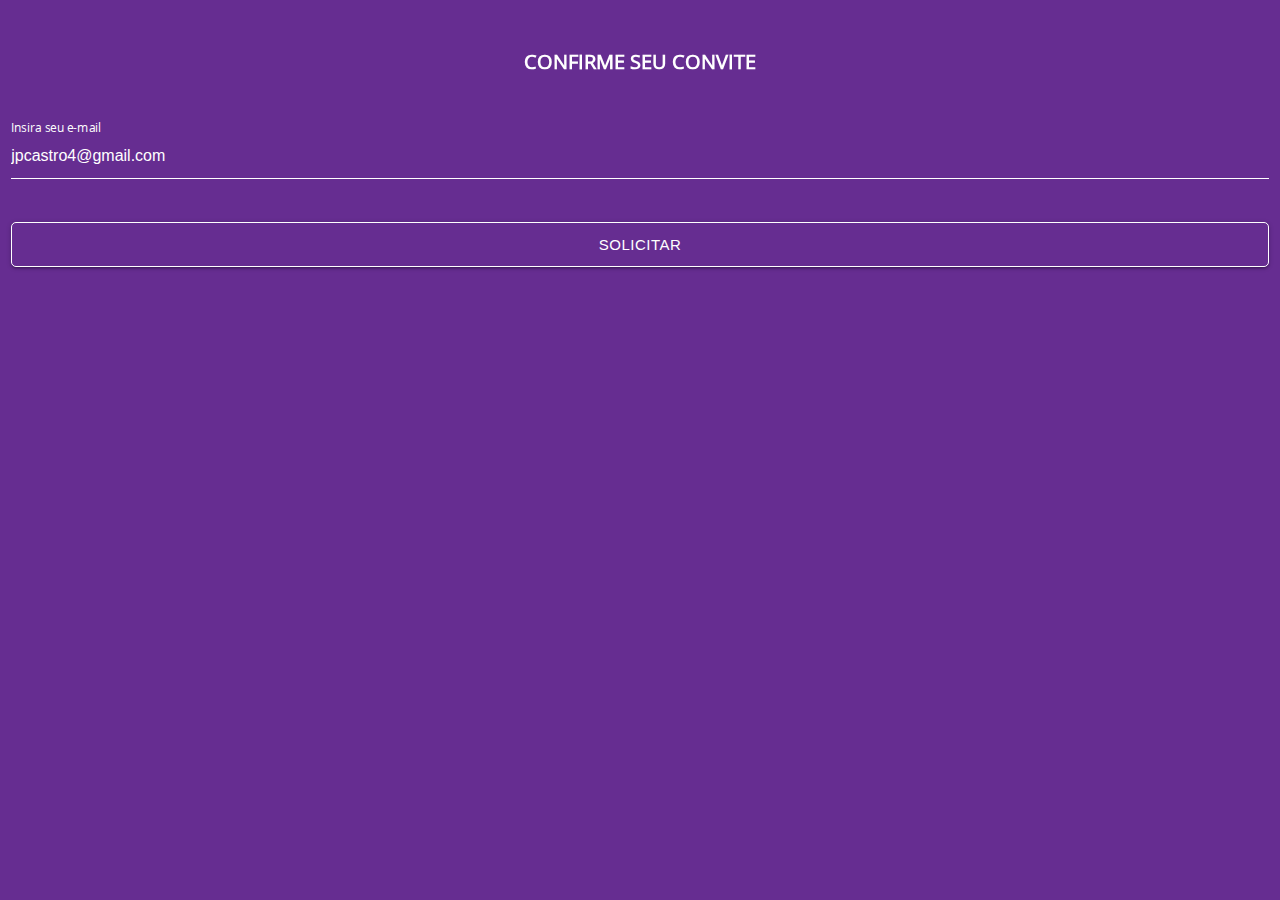
==== index.html @ 72ef2eba "Initial commit" ====
<!DOCTYPE html>
<html>

<head>
    <meta charset="utf-8" />
    <meta name="format-detection" content="telephone=no" />
    <meta name="msapplication-tap-highlight" content="no" />
    <meta name="viewport" content="user-scalable=no, initial-scale=1, maximum-scale=1, minimum-scale=1, width=device-width" />
    
    <!-- This is a wide open CSP declaration. To lock this down for production, see below. -->
    <!-- <meta http-equiv="Content-Security-Policy" content="default-src * "unsafe-inline" gap: ws: https://ssl.gstatic.com; style-src 'self' http://* 'unsafe-inline';media-src *;img-src * 'self' data: content:;script-src * 'unsafe-inline' 'unsafe-eval' data: blob:;"> -->
   
    <!-- Good default declaration:
    * gap: is required only on iOS (when using UIWebView) and is needed for JS->native communication
    * https://ssl.gstatic.com is required only on Android and is needed for TalkBack to function properly
    * Disables use of eval() and inline scripts in order to mitigate risk of XSS vulnerabilities. To change this:
        * Enable inline JS: add 'unsafe-inline' to default-src
        * Enable eval(): add 'unsafe-eval' to default-src
    * Create your own at http://cspisawesome.com
    -->
    
    <!-- Compiled and minified CSS -->
    <link rel="stylesheet" type="text/css" href="includes/bootstrap/css/bootstrap.min.css">
    <link rel="stylesheet" type="text/css" href="includes/materialize/css/fonts/material-icons.css">
    <link rel="stylesheet" type="text/css" href="includes/materialize/css/materialize.min.css">
    <link rel="stylesheet" type="text/css" href="includes/opensans/OpenSans.css">
    <link rel="stylesheet" type="text/css" href="css/index.css" />
    <link rel="stylesheet" type="text/css" href="css/theme.css" />
    <link rel="stylesheet" type="text/css" href="includes/animate.css" />
 
    <title> Atendimento Remoto </title>
</head>

<body>
    <div class="loading">
        <div class="preloader-wrapper active">
            <div class="spinner-layer spinner-red-only">
                <div class="circle-clipper left">
                    <div class="circle"></div>
                </div>
                <div class="gap-patch">
                    <div class="circle"></div>
                </div>
                <div class="circle-clipper right">
                    <div class="circle"></div>
                </div>
            </div>
        </div>
    </div>
    
    <div class="page animated bg-purple1" id="home">
         
        <header class="navbar-fixed center-align app-head"> 
            <nav class="">
                <!-- <i class="material-icons menu-icon left px-3">arrow_back</i> -->
                CONFIRME SEU CONVITE
                <!-- <i class="material-icons menu-icon right px-3" onclick="controller.openPage('index');">more_vert</i> -->
            </nav>
        </header>

        <div class="row ptop valign-wrapper">
            <form class="col s12" id="form-homologa">
            <div class="row">
                <div class="input-field input-white col s12">
                    <input placeholder="Seu e-mail" class="" id="cnpj" name="emailIndicado" required type="text" value="jpcastro4@gmail.com" >
                    <label for="cnpj">Insira seu e-mail</label>
                </div>
                
            </div>
            <div class="row ">
                <div class="col s12 right-align">
                    <button class="btn btn-white waves-effect waves-light " type="submit" name="action">Solicitar
                        
                    </button>
                </div>
                
            </div>
            </form>
        </div>
      
    </div>

    <div class="page animated hidden" id="login">
         
        <header class="navbar-fixed center-align app-head"> 
            <nav class="bg-verde">
                <!-- <i class="material-icons menu-icon left px-3">arrow_back</i> -->
                LOGIN
                <i class="material-icons menu-icon right px-3 dropdown-trigger" data-target="menu-login">more_vert</i>

                <ul id="menu-login" class="dropdown-content">
                    <li>
                        <a href="#" data-target="homologacao" class="openPage">Trocar empresa</a>
                    </li>
                </ul>

            </nav>
        </header>

        <div class="row ptop valign-wrapper">
            <form class="col s12" id="form-login">
            <div class="row">
                <div class="input-field col s12">
                    <input placeholder="Matricula/Cod Vendedor" id="codvendedor" class="validate" type="text" name="ID">
                    <label for="codvendedor">Matrícula/Cod Vendedor</label>
                </div>
            </div>
            <div class="row">
                <div class="input-field col s12">
                    <input placeholder="Senha" id="senhavendedor"  class="validate" type="password" name="SENHA">
                    <label for="senhavendedor">Senha</label>
                </div>
            </div>
            <div class="row ">
                <div class="col s12 right-align">
                    <button class="btn waves-effect waves-light " type="submit" name="action">Entrar
                        <i class="material-icons right">send</i>
                    </button>
                </div>
                
            </div>
            </form>
        </div>
      
    </div>
    
    <div class="page animated hidden" id="pedidos">
        
        <header class="navbar-fixed center-align app-head">
            <nav class="bg-verde">
                <!-- <i class="material-icons menu-icon left px-3">arrow_back</i> -->
                PEDIDOS
                <i class="material-icons menu-icon right px-3 dropdown-trigger" data-target="menu-pedidos">more_vert</i>
                    
                <ul id="menu-pedidos" class="dropdown-content">
                    <li>
                        <a href="#" id="sair">Sair</a>
                        <a href="#" id="sync">Sync</a>
                    </li>
                </ul>
    
            </nav>
        </header>
    
        <div class="row">
            <div class="row">
                <div class="row mb-0 bg-verde font-branco">
                    <ul class="tabs tab-pedidos bg-verde font-branco">
                        <li class="tab col s3">
                            <a class="active" href="#abertos">ABERTOS</a>
                        </li>                         
                        <!-- <li class="tab col s3">
                            <a href="#aguardando">AGUARDANDO</a>
                        </li> -->
                        <li class="tab col s3">
                            <a href="#fechados">FECHADOS</a>
                        </li>
                    </ul>
                </div>
                <div id="abertos" class="col s12 pt-2">
                    <div class="row" id="lista-pedidos-abertos">
                        
                    </div>

                </div>
                <!-- <div id="aguardando" class="col s12 pt-2">Test 3</div> -->
                <div id="fechados" class="col s12 pt-2">
                    <div class="row" id="lista-pedidos-fechados">
                    
                    </div>
                </div>
            </div>
        </div>

        <div class="fixed-action-btn">
            <a class="btn-floating btn-large red" id="novo-pedido">
                <i class="large material-icons">add</i>
            </a>
        </div>
    </div>

    <div class="page animated hidden" id="clientes">
    
        <header class="navbar-fixed center-align app-head">
            <nav class="bg-verde">
                <i class="material-icons menu-icon left px-3 openPage" data-target="pedidos">arrow_back</i>
                CLIENTES
                <!-- <a href="#" class="menu-icon right px-3 dropdown-trigger" data-target="menu-clientes">
                    <i class="material-icons">more_vert</i>
                </a> -->
    
                <!-- <ul id="menu-clientes" class="dropdown-content">
                    <li>
                        <a href="#" class="openPage">Homologar</a>
                    </li>
                </ul> -->
    
            </nav>
        </header>
    
        <div class="row">
            <div class="row mb-0 bg-verde font-branco">
                <form class="col p-2 s12" id="busca-cliente">
                    <div class="search-input col s12">
                        <div class="row mb-0 valign-wrapper">
                            <div class="col s2">
                                <i class="material-icons prefix left" id="abrir-filtros-clientes">filter_list</i>
                            </div>
                            <div class="col s8 px-0">
                                <input id="icon_prefix" placeholder="Busque o cliente" name="s" type="text" class="validate">
                            </div>
                            <div class="col s2">
                                <i class="material-icons prefix right">search</i>
                            </div>
                        </div>
                    </div>
                    <div class="col s12 hidden teal lighten-5" id="filtros-clientes">
                        <div class="col py-3">
                            <p class="py-3">
                                <label>
                                    <input name="filtro" type="radio" value="NOME" checked/>
                                    <span>Por nome</span>
                                </label>
                            </p>
                            <p class="py-3">
                                <label>
                                    <input name="filtro" type="radio" value="CODIGO" />
                                    <span>Por código</span>
                                </label>
                            </p>
                            <p class="py-3">
                                <label>
                                    <input name="filtro" type="radio" value="CNPJ_CPF" />
                                    <span>Por CPF ou CNPJ</span>
                                </label>
                            </p>
                        </div>
                    </div>
                </form>
            </div>
            <div class="col s12 pt-2 keyboard" id="lista-clientes">
                <div class="row">
                    <div class="col s12 py-5 center-align">
                        <img width="80" class="" src="img/user.png">
                    </div>
                </div>
                
            </div>
        </div>
    </div>
    
    <div class="page animated hidden" id="produtos">
    
        <header class="navbar-fixed center-align app-head">
            <nav class="bg-verde">
                <i class="material-icons menu-icon left px-3 openPage" data-target="pedido">arrow_back</i>
                PRODUTOS
                <!-- <i class="material-icons menu-icon right px-3 dropdown-trigger" data-target="menu-produtos">more_vert</i>
    
                <ul id="menu-produtos" class="dropdown-content">
                    <li>
                        <a href="#" class="openPage">Homologar</a>
                    </li>
                </ul> -->
    
            </nav>
        </header>
    
        <div class="row">
            <div class="row">
                <div class="row mb-0 bg-verde font-branco">
                    <form class="col p-2 s12" id="busca-produto">
                        <div class="search-input col s12">
                            <div class="row mb-0 valign-wrapper">
                                <div class="col s2">
                                    <i class="material-icons prefix left" id="abrir-fitros-produtos">filter_list</i>
                                </div>
                                <div class="col s8 px-0">
                                    <input id="inpt-busca-produto" placeholder="Busque um produto" name="s" type="text" class="validate">
                                </div>
                                <div class="col s2">
                                    <i class="material-icons prefix right" id="abrir-leitor">settings_remote</i>
                                </div>
                            </div>
    
                        </div>
                        <div class="col s12 hidden teal lighten-5" id="filtros-produtos">
                            <div class="col py-3">
                                <p class="py-3">
                                    <label>
                                        <input name="filtro" type="radio" value="DESCRICAO_PRODUTO" checked/>
                                        <span>Por descrição</span>
                                    </label>
                                </p>
                                <p class="py-3">
                                    <label>
                                        <input name="filtro" type="radio" value="CODIGO" />
                                        <span>Por código</span>
                                    </label>
                                </p>
                                <p class="py-3">
                                    <label>
                                        <input name="filtro" type="radio" value="CODIGO_BARRA_PRODUTO" />
                                        <span>Código de barras</span>
                                    </label>
                                </p>
                            </div>
                        </div>
                    </form>
                </div>
                <div class="col s12 pt-2" >
                    <div class="row mb-0 item" id="lista-produtos">
                             <!--    <div class="col s10">
                                    <div class="row mb-0 item-head">
                                        <div class="col s12">NOME DO CLIENTE</div>
                                    </div>
                                    <div class="row mb-0">
                                        <div class="col s3">
                                            <span>COD</span>
                                        </div>
                                        <div class="col s9">
                                            <span>CNPJ</span>
                                        </div>
                                        <div class="col s3">
                                            <span class="codCliente">123</span>
                                        </div>
                            
                                        <div class="col s9">
                                            <span class="cnpjCliente truncate">1492689752001</span>
                                        </div>
                                    </div>
                                </div>
                                <div class="col s2 valign-wrapper">
                                    <i class="material-icons teal darken-1 item-icon">chevron_right</i>
                                </div>
                            
                                <hr class="divisor col s12" tabindex="-1"> -->
                        <div class="col s12">
                            <div class="col s12 py-5 center-align">
                                <img width="80" src="img/product.png">
                            </div>
                        </div>
                    </div>
                    
                    
    
                </div>
    
            </div>
        </div>
    </div>

    <div class="page animated hidden" id="produto">
    
        <header class="navbar-fixed center-align app-head">
            <nav class="bg-verde">
                <i class="material-icons menu-icon left px-3 openPage" data-target="pedido">arrow_back</i>
                PRODUTO
                <!-- <i class="material-icons menu-icon right px-3 dropdown-trigger" data-target="menu-produtos">more_vert</i> -->
    
                <!-- <ul id="menu-produtos" class="dropdown-content">
                    <li>
                        <a href="#" class="openPage">Homologar</a>
                    </li>
                </ul> -->
    
            </nav>
        </header>
    
        <div class="row pt-2 keyboard">
            <div class="col s12 m7" id="view-produto">
            </div>
        </div>
    </div>

    <div class="page animated hidden" id="pedido">
    
        <header class="navbar-fixed center-align app-head">
            <nav class="bg-verde">
                <i class="material-icons menu-icon left px-3 openPage" data-target="pedidos">arrow_back</i>
                PEDIDO
                <i class="material-icons menu-icon right px-3 dropdown-trigger" data-target="menu-pedido">more_vert</i>
                     
                <ul id="menu-pedido" class="dropdown-content">
                    <li>
                        <a href="#" class="openPage" data-target="config-pedido">Fechar pedido</a>
                        <a href="#" id="excluir-pedido">Excluir pedido</a>
                        <!-- <a href="#" class="openPage" data-target="fechamento">Faturar pedido</a> -->
                    </li>
                </ul>
            </nav>
        </header>
        <div class="row subhead navbar-fixed">
            <div class="col s12 bg-verde pin-top">
                <div class="row mb-0 totais">
                    <div class="col s6 py-2 center-align">
                        <h2 class="">
                            <span data-badge-left-caption="Total R$" class="badge white-text pedido-total">0,00</span>
                        </h2>
                    </div>
                    <div class="col s6 py-2 center-align">
                        <h2 class="">
                            <span data-badge-caption=" itens" class="badge white-text pedido-itens">0</span>
                        </h2>
                    </div>
                </div>
            </div>
        </div>
        <div class="row corpo">
            <div class="col s12 pt-2" >
                <div class="row mb-0 item" id="lista-produtos-pedido">

                    <div class="col s12">
                        <div class="alert alert-info center-align">Adicione produtos ao pedido</div>
                    </div>
                    
                </div> 
    
            </div>
            <div class="fixed-action-btn">
                <a class="btn-floating btn-large red" id="add-produto">
                    <i class="large material-icons">add</i>
                </a>
            </div>
        </div>
    
    </div>

    <div class="page animated hidden" id="config-pedido">
    
        <header class="navbar-fixed center-align app-head">
            <nav class="bg-verde">
                <i class="material-icons menu-icon left px-3 openPage" data-target="pedido">arrow_back</i>
                AJUSTES DO PEDIDO
                
                <i class="material-icons menu-icon right px-3 dropdown-trigger" data-target="menu-config-pedido">more_vert</i>
                
    
                <ul id="menu-config-pedido" class="dropdown-content">
                    <li>
                        <!-- <a href="#" class="openPage" data-target="pedido">Ver pedido</a> -->
                        <a href="#" id="excluir-pedido">Excluir pedido</a>
                        <!-- <a href="#" class="openPage" data-target="fechamento">Faturar pedido</a> -->
                    </li>
                </ul>
            </nav>
        </header>
    
        <div class="row">
                <div class="col s12 pt-2" id="lisa-produtos-pedido">
                    <div class="alert alert-warning center-align">O faturamento da nota inscide os impostos pertinentes cadastrados no sistema.</div>
                    <form class="col s12" action="#">
                        <p class="my-3"> Faturar nota fiscal
                            <div class="switch">
                                <label>
                                    Não
                                    <input type="checkbox" id="nota-fiscal">
                                    <span class="lever"></span>
                                    Sim
                                </label>
                            </div>
                        </p>
                    </form>
                    <hr class="divisor col s12" tabindex="-1">                     
                </div>
                <div class="col s12 pt3 center-align" >
                    <button class="waves-effect waves-light btn-large" id="fechar-pedido">
                        Enviar pedido <i class="material-icons right">cloud</i>
                    </button>
                </div>
        </div>
    </div>

    <script type="text/javascript" src="includes/jquery-3.3.1.min.js"></script>
    <script src="includes/bootstrap/js/bootstrap.min.js"></script>
    <script src="includes/materialize/js/materialize.min.js"></script>
    
    <script type="text/javascript" src="cordova.js"></script>

    <script type="text/javascript" src="includes/fastclick.min.js"></script>
    <script type="text/javascript" src="includes/pouchdb-6.4.3.js"></script>
    <script type="text/javascript" src="includes/pouchdb.quick-search.min.js"></script>
    <script type="text/javascript" src="includes/jquery.serializejson.js"></script> 

    <script type="text/javascript" src="js/db_pouchdb.js"></script>
    <script type="text/javascript" src="js/model_pouchDb.js"></script>
    <script type="text/javascript" src="js/view.js"></script>
    <script type="text/javascript" src="js/controller.js"></script>  
    <script type="text/javascript" src="js/index.js"></script> 
        
    <script type="text/javascript">
        app.initialize();
    </script>  

</body>
</html>
---- includes/materialize/css/fonts/material-icons.css ----
@font-face {
  font-family: 'Material Icons';
  font-style: normal;
  font-weight: 400;
  src: url('MaterialIcons-Regular.eot'); /* For IE6-8 */
  src: 
       url('MaterialIcons-Regular.woff2') format('woff2'),
       url('MaterialIcons-Regular.woff') format('woff'),
       url('MaterialIcons-Regular.ttf') format('truetype');
}

.material-icons {
  font-family: 'Material Icons';
  font-weight: normal;
  font-style: normal;
  font-size: 24px;  /* Preferred icon size */
  display: inline-block;
  line-height: 1;
  text-transform: none;
  letter-spacing: normal;
  word-wrap: normal;
  white-space: nowrap;
  direction: ltr;

  /* Support for all WebKit browsers. */
  -webkit-font-smoothing: antialiased;
  /* Support for Safari and Chrome. */
  text-rendering: optimizeLegibility;

  /* Support for Firefox. */
  -moz-osx-font-smoothing: grayscale;

  /* Support for IE. */
  font-feature-settings: 'liga';
}
---- includes/opensans/OpenSans.css ----
@import url('opensans_bold_macroman/stylesheet.css');
@import url('opensans_bolditalic_macroman/stylesheet.css');
@import url('opensans_extrabold_macroman/stylesheet.css');
@import url('opensans_extrabolditalic_macroman/stylesheet.css');
@import url('opensans_italic_macroman/stylesheet.css');
@import url('opensans_light_macroman/stylesheet.css');
@import url('opensans_lightitalic_macroman/stylesheet.css');
@import url('opensans_regular_macroman/stylesheet.css');
@import url('opensans_semibold_macroman/stylesheet.css');
@import url('opensans_semibolditalic_macroman/stylesheet.css');
---- css/index.css ----
/*
 * Licensed to the Apache Software Foundation (ASF) under one
 * or more contributor license agreements.  See the NOTICE file
 * distributed with this work for additional information
 * regarding copyright ownership.  The ASF licenses this file
 * to you under the Apache License, Version 2.0 (the
 * "License"); you may not use this file except in compliance
 * with the License.  You may obtain a copy of the License at
 *
 * http://www.apache.org/licenses/LICENSE-2.0
 *
 * Unless required by applicable law or agreed to in writing,
 * software distributed under the License is distributed on an
 * "AS IS" BASIS, WITHOUT WARRANTIES OR CONDITIONS OF ANY
 * KIND, either express or implied.  See the License for the
 * specific language governing permissions and limitations
 * under the License.
 */


/* Portrait layout (default) */
.app {
    background:url(../img/logo.png) no-repeat center top; /* 170px x 200px */
    position:absolute;             /* position in the center of the screen */
    left:50%;
    top:50%;
    height:50px;                   /* text area height */
    width:225px;                   /* text area width */
    text-align:center;
    padding:180px 0px 0px 0px;     /* image height is 200px (bottom 20px are overlapped with text) */
    margin:-115px 0px 0px -112px;  /* offset vertical: half of image height and text area height */
                                   /* offset horizontal: half of text area width */
}

/* Landscape layout (with min-width) */
@media screen and (min-aspect-ratio: 1/1) and (min-width:400px) {
    .app {
        background-position:left center;
        padding:75px 0px 75px 170px;  /* padding-top + padding-bottom + text area = image height */
        margin:-90px 0px 0px -198px;  /* offset vertical: half of image height */
                                      /* offset horizontal: half of image width and text area width */
    }
}

h1 {
    font-size:24px;
    font-weight:normal;
    margin:0px;
    overflow:visible;
    padding:0px;
    text-align:center;
}

.event {
    border-radius:4px;
    -webkit-border-radius:4px;
    color:#FFFFFF;
    font-size:12px;
    margin:0px 30px;
    padding:2px 0px;
}

.event.waiting {
    background-color:#333333;
    display:block;
}

.event.received {
    background-color:#4B946A;
    display:none;
}

@keyframes fade {
    from { opacity: 1.0; }
    50% { opacity: 0.4; }
    to { opacity: 1.0; }
}

@-webkit-keyframes fade {
    from { opacity: 1.0; }
    50% { opacity: 0.4; }
    to { opacity: 1.0; }
}

.blink {
    animation:fade 3000ms infinite;
    -webkit-animation:fade 3000ms infinite;
}

.sk-fading-circle {
  margin: 200px auto;
  width: 40px;
  height: 40px;
  position: relative;
}

.sk-fading-circle .sk-circle {
  width: 100%;
  height: 100%;
  position: absolute;
  left: 0;
  top: 0;
}

.sk-fading-circle .sk-circle:before {
  content: '';
  display: block;
  margin: 0 auto;
  width: 15%;
  height: 15%;
  background-color: #fff;
  border-radius: 100%;
  -webkit-animation: sk-circleFadeDelay 1.2s infinite ease-in-out both;
          animation: sk-circleFadeDelay 1.2s infinite ease-in-out both;
}
.sk-fading-circle .sk-circle2 {
  -webkit-transform: rotate(30deg);
      -ms-transform: rotate(30deg);
          transform: rotate(30deg);
}
.sk-fading-circle .sk-circle3 {
  -webkit-transform: rotate(60deg);
      -ms-transform: rotate(60deg);
          transform: rotate(60deg);
}
.sk-fading-circle .sk-circle4 {
  -webkit-transform: rotate(90deg);
      -ms-transform: rotate(90deg);
          transform: rotate(90deg);
}
.sk-fading-circle .sk-circle5 {
  -webkit-transform: rotate(120deg);
      -ms-transform: rotate(120deg);
          transform: rotate(120deg);
}
.sk-fading-circle .sk-circle6 {
  -webkit-transform: rotate(150deg);
      -ms-transform: rotate(150deg);
          transform: rotate(150deg);
}
.sk-fading-circle .sk-circle7 {
  -webkit-transform: rotate(180deg);
      -ms-transform: rotate(180deg);
          transform: rotate(180deg);
}
.sk-fading-circle .sk-circle8 {
  -webkit-transform: rotate(210deg);
      -ms-transform: rotate(210deg);
          transform: rotate(210deg);
}
.sk-fading-circle .sk-circle9 {
  -webkit-transform: rotate(240deg);
      -ms-transform: rotate(240deg);
          transform: rotate(240deg);
}
.sk-fading-circle .sk-circle10 {
  -webkit-transform: rotate(270deg);
      -ms-transform: rotate(270deg);
          transform: rotate(270deg);
}
.sk-fading-circle .sk-circle11 {
  -webkit-transform: rotate(300deg);
      -ms-transform: rotate(300deg);
          transform: rotate(300deg); 
}
.sk-fading-circle .sk-circle12 {
  -webkit-transform: rotate(330deg);
      -ms-transform: rotate(330deg);
          transform: rotate(330deg); 
}
.sk-fading-circle .sk-circle2:before {
  -webkit-animation-delay: -1.1s;
          animation-delay: -1.1s; 
}
.sk-fading-circle .sk-circle3:before {
  -webkit-animation-delay: -1s;
          animation-delay: -1s; 
}
.sk-fading-circle .sk-circle4:before {
  -webkit-animation-delay: -0.9s;
          animation-delay: -0.9s; 
}
.sk-fading-circle .sk-circle5:before {
  -webkit-animation-delay: -0.8s;
          animation-delay: -0.8s; 
}
.sk-fading-circle .sk-circle6:before {
  -webkit-animation-delay: -0.7s;
          animation-delay: -0.7s; 
}
.sk-fading-circle .sk-circle7:before {
  -webkit-animation-delay: -0.6s;
          animation-delay: -0.6s; 
}
.sk-fading-circle .sk-circle8:before {
  -webkit-animation-delay: -0.5s;
          animation-delay: -0.5s; 
}
.sk-fading-circle .sk-circle9:before {
  -webkit-animation-delay: -0.4s;
          animation-delay: -0.4s;
}
.sk-fading-circle .sk-circle10:before {
  -webkit-animation-delay: -0.3s;
          animation-delay: -0.3s;
}
.sk-fading-circle .sk-circle11:before {
  -webkit-animation-delay: -0.2s;
          animation-delay: -0.2s;
}
.sk-fading-circle .sk-circle12:before {
  -webkit-animation-delay: -0.1s;
          animation-delay: -0.1s;
}

@-webkit-keyframes sk-circleFadeDelay {
  0%, 39%, 100% { opacity: 0; }
  40% { opacity: 1; }
}

@keyframes sk-circleFadeDelay {
  0%, 39%, 100% { opacity: 0; }
  40% { opacity: 1; } 
}
---- css/theme.css ----
* {
    -webkit-tap-highlight-color: rgba(0,0,0,0);
    margin:0px;
    padding:0px;
}

body {
    -webkit-touch-callout: none;                /* prevent callout to copy image, etc when tap to hold */
    -webkit-text-size-adjust: none;             /* prevent webkit from resizing text to fit */
    -webkit-user-select: none;                  /* prevent copy paste, to allow, change 'none' to 'text' */
    /* background-color: #dadada; */
    background-attachment:fixed;
    font-family: 'open_sansregular', sans-serif;
    height:100%;
    
    width:100%;
}

body, html{
	height: 100%;
	
}

.hidden{
	display: none;
}
.active-page{
	display: block;
}

/* RESET BOOTSTRAP */
/* .col{
    -webkit-flex-basis:  inherit ; 
    -ms-flex-preferred-size:  inherit;
    flex-basis: inherit;
} */

/* PADDINGS */
.p-2{
    padding:0.8rem !important;
}
.p-3{
    padding:1.1rem !important;
}
.px-0{
    padding-left:0 !important;
    padding-right:0 !important;
}
.pt-1{
    padding-top:0.5rem !important;
}
.pt-2{
    padding-top:0.8rem !important;
}
.pt-3{
    padding-top:1.1rem !important;
}
.pt-4{
    padding-top:1.3rem !important;
}
.pt-5{
    padding-top:1.6rem !important;
}
.pb-1{
    padding-bottom:0.5rem !important;
}
.pb-2{
    padding-bottom:0.8rem !important;
}
.pb-3{
    padding-bottom:1.1rem !important;
}
.pb-4{
    padding-bottom:1.3rem !important;
}
.pb-5{
    padding-bottom:1.6rem !important;
}
.py-1{
    padding-top:0.5rem !important;
    padding-bottom:0.5rem !important;
}
.py-2{
    padding-top:0.8rem !important;
    padding-bottom:0.8rem !important;
}
.py-3{
    padding-top:1.1rem !important;
    padding-bottom:1.1rem !important;
}
.py-4{
    padding-top:1.3rem !important;
    padding-bottom:1.3rem !important;
}
.py-5{
    padding-top:1.6rem !important;
    padding-bottom:1.6rem !important;
}

/* MARGINS */
.m-3{
    margin:1.1rem !important;
}

.mt-1{
    margin-top:0.5rem !important;
}
.mt-2{
    margin-top:0.8rem !important;
}
.mt-3{
    margin-top:1.1rem !important;
}
.mt-4{
    margin-top:1.3rem !important;
}
.mt-5{
    margin-top:1.6rem !important;
}
.mb-1{
    margin-bottom:0.5rem !important;
}
.mb-2{
    margin-bottom:0.8rem !important;
}
.mb-3{
    margin-bottom:1.1rem !important;
}
.mb-4{
    margin-bottom:1.3rem !important;
}
.mb-5{
    margin-bottom:1.6rem !important;
}
.my-1{
    margin-top:0.5rem !important;
    margin-bottom:0.5rem !important;
}
.my-2{
    margin-top:0.8rem !important;
    margin-bottom:0.8rem !important;
}
.my-3{
    margin-top:1.1rem !important;
    margin-bottom:1.1rem !important;
}
.my-4{
    margin-top:1.3rem !important;
    margin-bottom:1.3rem !important;
}
.my-5{
    margin-top:1.6rem !important;
    margin-bottom:1.6rem !important;
}


.mb-0{
    margin-bottom:0;
}
/*BACKGROUNDS*/
.bg-black-md{
	background:#161616;
}
.bg-black-md2{
	background:#2d2d2d;
}
.bg-grey-md2{
	background-color: #f7f7f7;
}
.bg-grey-md1{
	background:#e5e5e5;
}
.bg-verde{
	background:#22B573;
}
.bg-branco{
	background:#fff;
}

.bg-purple1{
    background:#662D91;
}
.bg-purple2{
    background:#474185
}

.navbar-fixed nav{
    background:none !important;
    font-weight: 700;
    font-size:20px;
    box-shadow: none;
    padding-top:30px;
    padding-bottom:30px;
}
.input{
    border:none;
}
.input-black{
    border-bottom:2px solid #000;
    color:#000;
}
.input-white input{
    
    border-bottom:1px solid #fff !important;
    color:#fff;
}
.input-white label{
    color:#fff;
}
.btn{
    background:none;
    font-size:15px;
    text-transform: uppercase;
    border-width: 1px;
    border-style: solid;
    width: 100%;
    border-radius:5px;
    height:45px;
}
.btn-purple{
    border-color:#662D91;
    color:#662D91;
}
.btn-white{
    border-color:#fff;
    color:#fff;
}

.font-branco{
    color:#fff !important;
}
/* GLOBAL */

.loading{
    position:fixed;
    z-index:9999999;
    width: 100%;
    height: 100%;
    background: rgba(255,255,255,0.3);
    display: none;
}
.loading .preloader-wrapper{
    position: absolute;
    top :0;
    left: 0;
    right: 0;
    bottom: 0;
    margin: auto;
}
.page{
	width:100%;
	height: 100%;
 	position: relative;
	overflow:auto; 
}
.ptop{
    padding-top:54px;
}
.animated {
	animation-duration:0.4s !important;
}
.delay-01{
	animation-delay: 0.3s
}
.delay-02{
	animation-delay: 0.4s
}
.delay-03{
	animation-delay: 0.5s
}
.delay-04{
	animation-delay: 0.6s
}
.delay-05{
	animation-delay: 0.7s
}

.home{

}










.app-head{
    font-weight: 900;
	/* 
	color:#fff;
	font-size:18px;
	min-width: 100%;
    display: block; */
    
}
.app-head .menu-icon{
    color:#fff;
    padding:0 15px;
}
.app-head .menu-icon.left{
	position: absolute;
    left: 0;
    top:0;
}
.app-head .menu-icon.right{
	position: absolute;
    right: 0;
    top:0;
}

.row.subhead {
    z-index: 996;
    margin-bottom: 0;
    position: fixed;
    display: block;
    width: 100%;
}
.row.corpo{
    padding-top:3.2rem;
    padding-bottom:3.2rem;
}
.keyboard.active{
    padding-bottom:200px;
}
.tabs .tab a{
    color:#fff !important;
    font-size:12px;
    text-decoration: none;
}
.tabs .tab a.active{
    font-weight: bold;
}

.item{
    font-weight: bold;
    font-size:12px;
}
.item-head{
    font-size:16px;
}
.item-icon{
    padding:5px;
    border-radius:50%;
    color:#fff;
}

.search-input{
    background:#fff;
    color:#333;
    width:100%;
}
.search-input i{
    font-size:30px
}

.pedido-icon{
    font-size:30px
}
#produtos .badge, #pedido .badge{
    float: inherit;
    margin-left:0;
    margin-right: 5px
}
.badge.aux{
    min-width: 10px;
    padding:0;
}

span.badge[data-badge-left-caption]::before {
    content: " " attr(data-badge-left-caption);
}

.totais h2{
    color:#fff;
    font-size:16px;
    text-align: center;
    font-weight: bold;
    margin:0
}

.dropdown-content{
    right:0 !important;
    left: inherit!important;
}
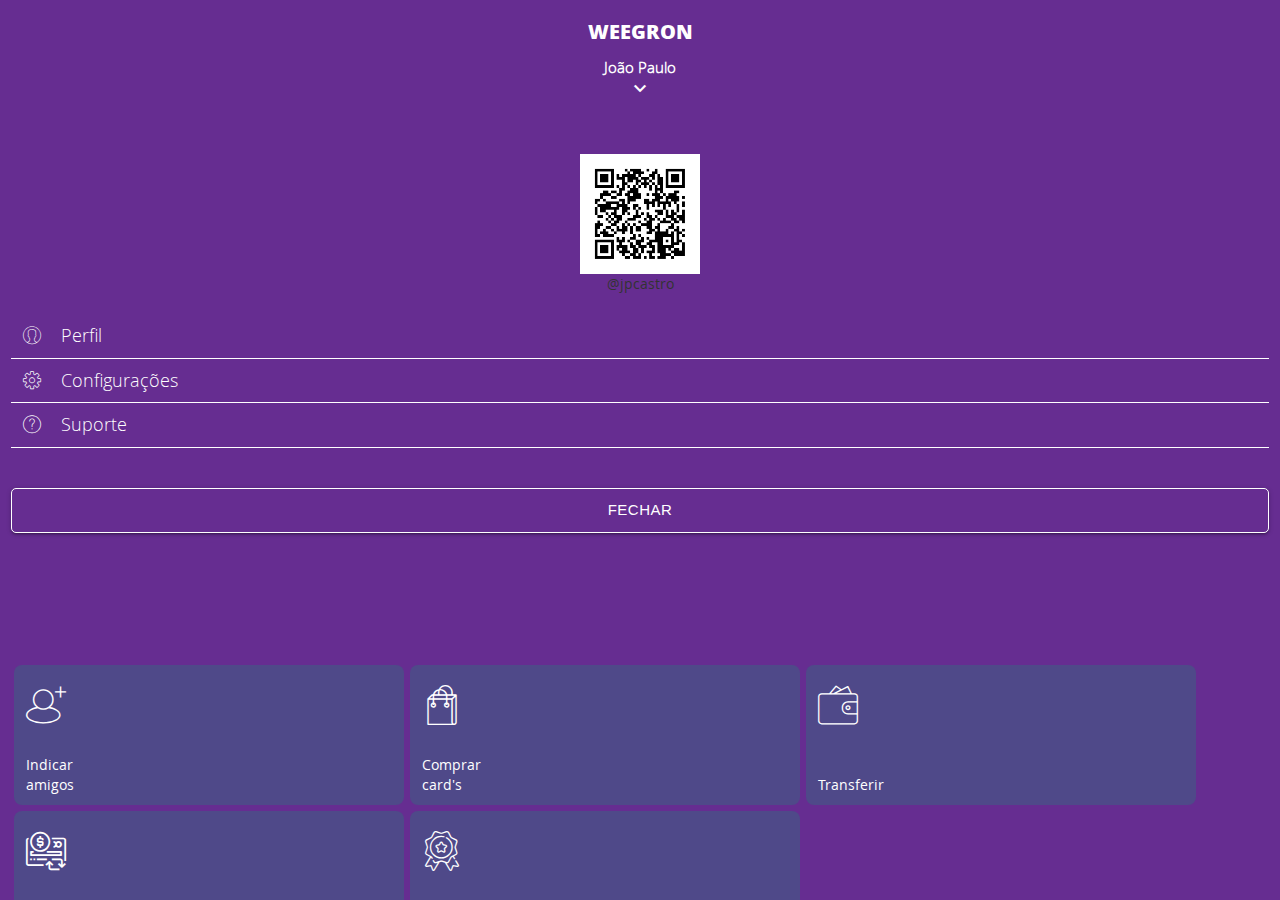
==== commit 4bc27ad0: "#layout" ====
--- a/index.html
+++ b/index.html
@@ -23,6 +23,7 @@
     <link rel="stylesheet" type="text/css" href="includes/bootstrap/css/bootstrap.min.css">
     <link rel="stylesheet" type="text/css" href="includes/materialize/css/fonts/material-icons.css">
     <link rel="stylesheet" type="text/css" href="includes/materialize/css/materialize.min.css">
+    <link rel="stylesheet" type="text/css" href="includes/flaticon2/flaticon.css">
     <link rel="stylesheet" type="text/css" href="includes/opensans/OpenSans.css">
     <link rel="stylesheet" type="text/css" href="css/index.css" />
     <link rel="stylesheet" type="text/css" href="css/theme.css" />
@@ -48,10 +49,10 @@
         </div>
     </div>
     
-    <div class="page animated bg-purple1" id="home">
+    <div class="page animated bg-purple1 hidden" id="confirm">
          
-        <header class="navbar-fixed center-align app-head"> 
-            <nav class="">
+        <header class="navbar-fixed pt-3 navbar-intro center-align app-head"> 
+            <nav classx=" py-2">
                 <!-- <i class="material-icons menu-icon left px-3">arrow_back</i> -->
                 CONFIRME SEU CONVITE
                 <!-- <i class="material-icons menu-icon right px-3" onclick="controller.openPage('index');">more_vert</i> -->
@@ -80,10 +81,307 @@
       
     </div>
 
+    <div class="page animated bg-purple1 hidden" id="terms">
+    
+        <header class="navbar-fixed pt-3 navbar-intro center-align app-head ">
+            <nav class="px-5 py-2">
+                <i class="material-icons menu-icon left px-3">arrow_back</i>
+                 TERMOS E CONDIÇÕES POLÍTICA DE PRIVACIDADE
+                <!-- <i class="material-icons menu-icon right px-3" onclick="controller.openPage('index');">more_vert</i> -->
+            </nav>
+        </header>
+    
+        <div class="row ptop valign-wrapper">
+            <form class="col s12" id="form-homologa">
+                <div class="row">
+                    <div class="col s12">
+                        <div class="box-panel p-2 bg-white">Aqui vão os termos e condições do aplicativo</div> 
+                    </div>
+    
+                </div>
+                <div class="row ">
+                    <div class="col s12">
+                        <button class="btn btn-white waves-effect waves-light " type="submit" name="action">ACEITAR E CONTINUAR</button>
+                    </div>
+    
+                </div>
+            </form>
+        </div>
+    
+    </div>
+
+    <div class="page animated bg-purple1 hidden" id="profile">
+    
+        <header class="navbar-fixed pt-3 navbar-intro center-align app-head ">
+            <nav class="px-5 py-2">
+                <i class="material-icons menu-icon left px-3">arrow_back</i>
+                 SEUS DADOS PESSOAIS
+                <!-- <i class="material-icons menu-icon right px-3" onclick="controller.openPage('index');">more_vert</i> -->
+            </nav>
+            <p>Precisamos conhecer você e ter seus contatos</p>
+        </header>
+    
+        <div class="row ptop valign-wrapper">
+            <form class="col s12" id="form-homologa">
+                <div class="row">
+                    <div class="input-field input-white col s12">
+                        <input placeholder="Nome" class="" id="nome" name="nome" required type="text" value="">
+                        <label for="nome">Primeiro nome</label>
+                    </div>
+
+                    <div class="input-field input-white col s12">
+                        <input placeholder="Sobrenome" class="" id="sobrenome" name="sobrenome" required type="text" value="">
+                        <label for="sobrenome">Sobrenome</label>
+                    </div>
+
+                    <div class="input-field input-white col s12">
+                        <input placeholder="Telefone" class="" id="telefone" name="telefone" required type="text" value="">
+                        <label for="telefone">Telefone</label>
+                    </div>
+
+                    <div class="input-field input-white col s12">
+                        <input placeholder="Data de nascimento" class="" id="nascimento" name="nascimento" required type="text" value="">
+                        <label for="nascimento">Data de nascimento</label>
+                    </div>
+
+                    <div class="input-field input-white col s12">
+                        <input placeholder="Sexo" class="" id="sexo" name="sexo" required type="text" value="">
+                        <label for="sexo">Sexo</label>
+                    </div>
+            
+                </div>
+                <div class="row ">
+                    <div class="col s12 right-align">
+                        <button class="btn btn-white waves-effect waves-light " type="submit" name="action">SALVAR PERFIL
+            
+                        </button>
+                    </div>
+            
+                </div>
+            </form>
+        </div>
+    
+    </div>
+
+    <div class="page animated bg-purple1 hidden" id="fiscal">
+    
+        <header class="navbar-fixed pt-3 navbar-intro center-align app-head ">
+            <nav class="px-5 py-2">
+                <i class="material-icons menu-icon left px-3">arrow_back</i>
+                 SEUS DADOS FISCAIS
+                <!-- <i class="material-icons menu-icon right px-3" onclick="controller.openPage('index');">more_vert</i> -->
+            </nav>
+            <p>Seu país exige informações fiscais</p>
+        </header>
+    
+        <div class="row ptop valign-wrapper">
+            <form class="col s12" id="form-homologa">
+                <div class="row">
+                    <div class="input-field input-white col s12">
+                        <input placeholder="000.000.000-00" class="" id="cpf" name="cpf" required type="text" value="">
+                        <label for="cpf">CPF</label>
+                    </div>
+    
+                    <div class="input-field input-white col s12">
+                        <input placeholder="00.000-00" class="" id="cep" name="cep" required type="text" value="">
+                        <label for="cep">CEP</label>
+                    </div>
+    
+                    <div class="input-field input-white col s3">
+                        <input placeholder="UF" class="" id="uf" name="uf" required type="text" value="">
+                        <label for="uf">UF</label>
+                    </div>
+    
+                    <div class="input-field input-white col s9">
+                        <input placeholder="Cidade" class="" id="cidade" name="cidade" required type="text" value="">
+                        <label for="cidade">Cidade</label>
+                    </div>
+    
+                    <div class="input-field input-white col s12">
+                        <input placeholder="Rua" class="" id="rua" name="rua" required type="text" value="">
+                        <label for="rua">Rua</label>
+                    </div>
+
+                    <div class="input-field input-white col s3">
+                        <input placeholder="Número" class="" id="numero" name="numero" required type="text" value="">
+                        <label for="numero">Número</label>
+                    </div>
+
+                    <div class="input-field input-white col s9">
+                        <input placeholder="Complemento" class="" id="complemento" name="complemento" required type="text" value="">
+                        <label for="complemento">Complemento</label>
+                    </div>
+    
+                </div>
+                <div class="row ">
+                    <div class="col s12 right-align">
+                        <button class="btn btn-white waves-effect waves-light " type="submit" name="action">ENVIAR DADOS
+    
+                        </button>
+                    </div>
+    
+                </div>
+            </form>
+        </div>
+    
+    </div>
+
+    <div class="page animated bg-purple1 hidden" id="pass">
+    
+        <header class="navbar-fixed pt-3 navbar-intro center-align app-head ">
+            <nav class="px-5 py-2">
+                <i class="material-icons menu-icon left px-3">arrow_back</i>
+                 CRIE UMA SENHA
+                <!-- <i class="material-icons menu-icon right px-3" onclick="controller.openPage('index');">more_vert</i> -->
+            </nav>
+            <p>Ela é seu passaporte para o universo Weegron</p>
+        </header>
+    
+        <div class="row ptop valign-wrapper">
+            <form class="col s12" id="form-homologa">
+                <div class="row">
+                    <div class="input-field input-white col s12">
+                        <input placeholder="Senha" class="" id="senha" name="senha" required type="text" value="">
+                        <label for="senha">Senha</label>
+                    </div>
+    
+                    <div class="input-field input-white col s12">
+                        <input placeholder="Repita a senha" class="" id="repita-senha" name="repita-senha" required type="text" value="">
+                        <label for="repita-senha">Repita a senha</label>
+                    </div>
+    
+                     
+    
+                </div>
+                <div class="row ">
+                    <div class="col s12 right-align">
+                        <button class="btn btn-white waves-effect waves-light " type="submit" name="action">SALVAR SENHA
+                        </button>
+                    </div>
+    
+                </div>
+            </form>
+        </div>
+    
+    </div>
+
+    <div class="page animated bg-purple1 hidden" id="nick">
+    
+        <header class="navbar-fixed pt-3 navbar-intro center-align app-head ">
+            <nav class="px-5 py-2">
+                <i class="material-icons menu-icon left px-3">arrow_back</i>
+                 CRIE SEU NICK
+                <!-- <i class="material-icons menu-icon right px-3" onclick="controller.openPage('index');">more_vert</i> -->
+            </nav>
+            <p>Ele é sua identidade na plataforma</p>
+        </header>
+    
+        <div class="row ptop valign-wrapper">
+            <form class="col s12" id="form-homologa">
+                <div class="row">
+                     
+                    <div class="input-field input-white col s12">
+                        <input placeholder="Crie seu nick" class="" id="nick" name="nick" required type="text" value="">
+                        <label for="nick">Insira um nick único</label>
+                    </div>
+    
+    
+    
+                </div>
+                <div class="row ">
+                    <div class="col s12 right-align">
+                        <button class="btn btn-white waves-effect waves-light " type="submit" name="action">FINALIZAR</button>
+                    </div>
+    
+                </div>
+            </form>
+        </div>
+    
+    </div>
+
+    <div class="page animated bg-purple1" id="nick">
+    
+        <header class="navbar-fixed pt-3 navbar-principal center-align app-head">
+            <nav class="">
+                WEEGRON
+                <div class="username pt-2">João Paulo</div>
+                <i class="material-icons menu-icon" onclick="controller.openPage('index');">keyboard_arrow_down</i>
+            </nav>
+             
+        </header>
+        
+        <div class="box-submenu">
+            <div class="row ptop valign-wrapper">
+                <div class="col s12 center-align">
+                    <img src="img/qr.png" width="120" />
+                    <div class="nick font-white">@jpcastro</div>
+                </div>
+            
+            </div>
+            <div class="row valign-wrapper">
+                <div class="col s12 submenu">
+                    <div class="submenu-item">
+                        <i class="flaticon-man"></i> Perfil</div>
+                    <div class="submenu-item">
+                        <i class="flaticon-settings"></i> Configurações</div>
+                    <div class="submenu-item">
+                        <i class="flaticon-info"></i> Suporte</div>
+                </div>
+                 
+            </div>
+            <div class="row valign-wrapper">
+                <div class="col s12">
+                    <button class="btn btn-white waves-effect waves-light my-4" type="submit" name="action">FECHAR</button>
+                </div>
+                
+            </div>
+        </div>
+                
+        <div class="row ptop valign-wrapper">
+            <div class="col s12"  >
+                <div class="principal-menu-item">
+                    <i class="flaticon-plus"></i>
+                    <span class="menu-item-title">Indicar
+                        <br>amigos</span>
+                </div>
+                <div class="principal-menu-item">
+                    <i class="flaticon-bag"></i>
+                    <span class="menu-item-title">Comprar
+                        <br>card's</span>
+                </div>
+                <div class="principal-menu-item">
+                    <i class="flaticon-wallet"></i>
+                    <span class="menu-item-title">Transferir</span>
+                </div>
+
+                <div class="principal-menu-item">
+                    <i class="flaticon-dollar"></i>
+                    <span class="menu-item-title">Meus card's</span>
+                </div>
+                <div class="principal-menu-item">
+                    <i class="flaticon-badge"></i>
+                    <span class="menu-item-title">Rewards</span>
+                </div>
+                
+            </div>
+        </div>
+    
+    </div>
+
+
+
+
+
+
+
+
+
+
+
     <div class="page animated hidden" id="login">
          
-        <header class="navbar-fixed center-align app-head"> 
-            <nav class="bg-verde">
+        <header class="navbar-fixed pt-3 center-align app-head"> 
+            <nav class="bg-verxde py-2">
                 <!-- <i class="material-icons menu-icon left px-3">arrow_back</i> -->
                 LOGIN
                 <i class="material-icons menu-icon right px-3 dropdown-trigger" data-target="menu-login">more_vert</i>
--- a/includes/flaticon2/flaticon.css
+++ b/includes/flaticon2/flaticon.css
@@ -0,0 +1,41 @@
+	/*
+  	Flaticon icon font: Flaticon
+  	Creation date: 07/08/2018 03:13
+  	*/
+
+@font-face {
+  font-family: "Flaticon";
+  src: url("./Flaticon.eot");
+  src: url("./Flaticon.eot?#iefix") format("embedded-opentype"),
+       url("./Flaticon.woff") format("woff"),
+       url("./Flaticon.ttf") format("truetype"),
+       url("./Flaticon.svg#Flaticon") format("svg");
+  font-weight: normal;
+  font-style: normal;
+}
+
+@media screen and (-webkit-min-device-pixel-ratio:0) {
+  @font-face {
+    font-family: "Flaticon";
+    src: url("./Flaticon.svg#Flaticon") format("svg");
+  }
+}
+
+[class^="flaticon-"]:before, [class*=" flaticon-"]:before,
+[class^="flaticon-"]:after, [class*=" flaticon-"]:after {   
+  font-family: Flaticon;
+  font-style: normal;
+}
+
+.flaticon-settings:before { content: "\f100"; }
+.flaticon-man:before { content: "\f101"; }
+.flaticon-info:before { content: "\f102"; }
+.flaticon-transaction:before { content: "\f103"; }
+.flaticon-bag:before { content: "\f104"; }
+.flaticon-dollar:before { content: "\f105"; }
+.flaticon-wallet:before { content: "\f106"; }
+.flaticon-badge:before { content: "\f107"; }
+.flaticon-plus:before { content: "\f108"; }
+.flaticon-interface-symbol-of-three-circles-with-dots-inside-connected-by-two-lines:before { content: "\f109"; }
+.flaticon-irregular-zig-zag-line:before { content: "\f10a"; }
+.flaticon-shield:before { content: "\f10b"; }--- a/css/theme.css
+++ b/css/theme.css
@@ -42,6 +42,12 @@
 .p-3{
     padding:1.1rem !important;
 }
+.p-4{
+    padding:1.3rem !important;
+}
+.p-5{
+    padding:1.6rem !important;
+}
 .px-0{
     padding-left:0 !important;
     padding-right:0 !important;
@@ -98,8 +104,20 @@
 }
 
 /* MARGINS */
+.m-1{
+    margin:0.8rem !important;
+}
+.m-2{
+    margin:0.8rem !important;
+}
 .m-3{
     margin:1.1rem !important;
+}
+.m-4{
+    margin:1.3rem !important;
+}
+.m-4{
+    margin:1.6rem !important;
 }
 
 .mt-1{
@@ -173,7 +191,7 @@
 .bg-verde{
 	background:#22B573;
 }
-.bg-branco{
+.bg-white{
 	background:#fff;
 }
 
@@ -184,13 +202,78 @@
     background:#474185
 }
 
-.navbar-fixed nav{
+.navbar-intro p{
+    color:#fff;
+    font-family: 'open_sanslight' !important;
+    font-weight: inherit;
+    font-size:11px;
+}
+.navbar-intro nav{
+    font-family: 'open_sansextrabold';
     background:none !important;
-    font-weight: 700;
+    font-weight: 900;
     font-size:20px;
     box-shadow: none;
-    padding-top:30px;
-    padding-bottom:30px;
+    line-height:initial;
+    position: inherit;
+}
+
+.navbar-principal nav{
+    font-family: 'open_sansextrabold';
+    background:none !important;
+    font-weight: 900;
+    font-size:20px;
+    box-shadow: none;
+    line-height:initial;
+    position: inherit;
+}
+
+.username{
+    font-family: 'open_sanslight';
+    font-size:15px;
+}
+.navbar-principal .menu-icon{
+    line-height: inherit;
+    height: inherit;
+}
+.box-panel{
+    border-radius:8px;
+}
+
+.principal-menu-item{
+    width:31%;
+    height:140px;
+    border-radius:8px;
+    background:#4F4989;
+    color:#fff;
+    margin:3px;
+    padding:12px;
+    float:left;
+    position: relative;
+}
+.principal-menu-item i{
+    position: absolute;
+    font-size:40px;
+    display: inline-block;
+}
+.menu-item-title{
+    position: absolute;
+    bottom:10px;
+    display: inline-block;
+}
+
+.submenu{
+    color:#fff;
+    font-size:18px;
+}
+.submenu-item{
+    border-bottom:0.01rem solid #fff;
+    font-family: 'open_sanslight';
+    padding:9px 12px;
+     
+}
+.submenu-item i{
+    margin-right:15px;
 }
 .input{
     border:none;
@@ -254,7 +337,7 @@
 	overflow:auto; 
 }
 .ptop{
-    padding-top:54px;
+    padding-top:6rem;
 }
 .animated {
 	animation-duration:0.4s !important;
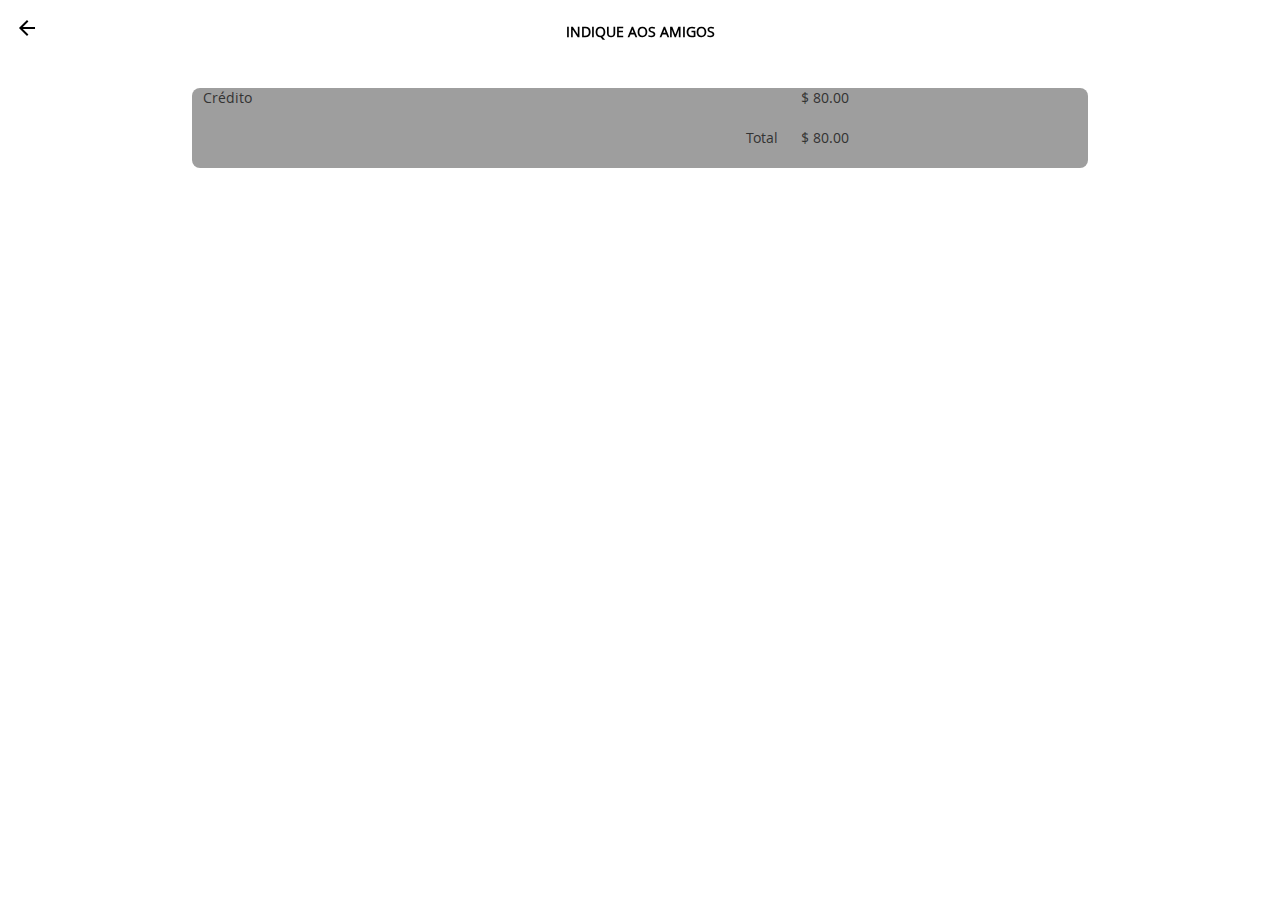
==== commit 00f615f5: "#ultimas" ====
--- a/index.html
+++ b/index.html
@@ -63,7 +63,7 @@
             <form class="col s12" id="form-homologa">
             <div class="row">
                 <div class="input-field input-white col s12">
-                    <input placeholder="Seu e-mail" class="" id="cnpj" name="emailIndicado" required type="text" value="jpcastro4@gmail.com" >
+                    <input class="" id="cnpj" name="emailIndicado" required type="text" value="jpcastro4@gmail.com" >
                     <label for="cnpj">Insira seu e-mail</label>
                 </div>
                 
@@ -249,9 +249,6 @@
                         <input placeholder="Repita a senha" class="" id="repita-senha" name="repita-senha" required type="text" value="">
                         <label for="repita-senha">Repita a senha</label>
                     </div>
-    
-                     
-    
                 </div>
                 <div class="row ">
                     <div class="col s12 right-align">
@@ -299,7 +296,7 @@
     
     </div>
 
-    <div class="page animated bg-purple1" id="nick">
+    <div class="page animated bg-purple1 hidden" id="home">
     
         <header class="navbar-fixed pt-3 navbar-principal center-align app-head">
             <nav class="">
@@ -368,420 +365,270 @@
     
     </div>
 
-
-
-
-
-
-
-
-
-
-
-    <div class="page animated hidden" id="login">
-         
-        <header class="navbar-fixed pt-3 center-align app-head"> 
-            <nav class="bg-verxde py-2">
-                <!-- <i class="material-icons menu-icon left px-3">arrow_back</i> -->
-                LOGIN
-                <i class="material-icons menu-icon right px-3 dropdown-trigger" data-target="menu-login">more_vert</i>
-
-                <ul id="menu-login" class="dropdown-content">
-                    <li>
-                        <a href="#" data-target="homologacao" class="openPage">Trocar empresa</a>
-                    </li>
-                </ul>
-
-            </nav>
-        </header>
-
-        <div class="row ptop valign-wrapper">
-            <form class="col s12" id="form-login">
-            <div class="row">
-                <div class="input-field col s12">
-                    <input placeholder="Matricula/Cod Vendedor" id="codvendedor" class="validate" type="text" name="ID">
-                    <label for="codvendedor">Matrícula/Cod Vendedor</label>
-                </div>
-            </div>
-            <div class="row">
-                <div class="input-field col s12">
-                    <input placeholder="Senha" id="senhavendedor"  class="validate" type="password" name="SENHA">
-                    <label for="senhavendedor">Senha</label>
-                </div>
-            </div>
-            <div class="row ">
-                <div class="col s12 right-align">
-                    <button class="btn waves-effect waves-light " type="submit" name="action">Entrar
-                        <i class="material-icons right">send</i>
-                    </button>
-                </div>
-                
-            </div>
-            </form>
-        </div>
-      
-    </div>
-    
-    <div class="page animated hidden" id="pedidos">
+    <div class="page animated hidden" id="profile">
+    
+        <header class="navbar-fixed  center-align app-head ">
+            <nav class="px-5 transparent black-text">
+                <i class="material-icons menu-icon black-text left px-3">arrow_back</i>
+                PERFIL
+                <!-- <i class="material-icons menu-icon right px-3" onclick="controller.openPage('index');">more_vert</i> -->
+            </nav>
+             
+        </header>
+    
+        <div class="row pt-5 valign-wrapper">
+            <form class="col s12" id="form-homologa">
+                <div class="row">
+                    <div class="input-field input-black col s12">
+                        <input placeholder="Nome" class="" id="nome" name="nome" required type="text" value="">
+                        <label for="nome">Primeiro nome</label>
+                    </div>
+    
+                    <div class="input-field input-black col s12">
+                        <input placeholder="Sobrenome" class="" id="sobrenome" name="sobrenome" required type="text" value="">
+                        <label for="sobrenome">Sobrenome</label>
+                    </div>
+    
+                    <div class="input-field input-black col s12">
+                        <input placeholder="Telefone" class="" id="telefone" name="telefone" required type="text" value="">
+                        <label for="telefone">Telefone</label>
+                    </div>
+    
+                    <div class="input-field input-black col s12">
+                        <input placeholder="Data de nascimento" class="" id="nascimento" name="nascimento" required type="text" value="">
+                        <label for="nascimento">Data de nascimento</label>
+                    </div>
+    
+                    <div class="input-field input-black col s12">
+                        <input placeholder="Sexo" class="" id="sexo" name="sexo" required type="text" value="">
+                        <label for="sexo">Sexo</label>
+                    </div>
+
+                    <div class="input-field input-black col s12">
+                        <input placeholder="000.000.000-00" class="" id="cpf" name="cpf" required type="text" value="">
+                        <label for="cpf">CPF</label>
+                    </div>
+                    
+                    <div class="input-field input-black col s12">
+                        <input placeholder="00.000-00" class="" id="cep" name="cep" required type="text" value="">
+                        <label for="cep">CEP</label>
+                    </div>
+                    
+                    <div class="input-field input-black col s3">
+                        <input placeholder="UF" class="" id="uf" name="uf" required type="text" value="">
+                        <label for="uf">UF</label>
+                    </div>
+                    
+                    <div class="input-field input-black col s9">
+                        <input placeholder="Cidade" class="" id="cidade" name="cidade" required type="text" value="">
+                        <label for="cidade">Cidade</label>
+                    </div>
+                    
+                    <div class="input-field input-black col s12">
+                        <input placeholder="Rua" class="" id="rua" name="rua" required type="text" value="">
+                        <label for="rua">Rua</label>
+                    </div>
+                    
+                    <div class="input-field input-black col s3">
+                        <input placeholder="Número" class="" id="numero" name="numero" required type="text" value="">
+                        <label for="numero">Número</label>
+                    </div>
+                    
+                    <div class="input-field input-black col s9">
+                        <input placeholder="Complemento" class="" id="complemento" name="complemento" required type="text" value="">
+                        <label for="complemento">Complemento</label>
+                    </div>
+    
+                </div>
+                <div class="row ">
+                    <div class="col s12 right-align">
+                        <button class="btn btn-purple waves-effect waves-light " type="submit" name="action">SALVAR PERFIL</button>
+                    </div>
+    
+                </div>
+                <div class="row ">
+                    <div class="col s12 right-align">
+                        <a class="btn btn-flat">Não salvar e sair</a>                
+                    </div>
+                
+                </div>
+            </form>
+        </div>
+    
+    </div>
+
+    <div class="page animated hidden" id="settings">
+    
+        <header class="navbar-fixed  center-align app-head ">
+            <nav class="px-5 transparent black-text">
+                <i class="material-icons menu-icon black-text left px-3">arrow_back</i>
+                CONFIGURAÇÕES
+                <!-- <i class="material-icons menu-icon right px-3" onclick="controller.openPage('index');">more_vert</i> -->
+            </nav>
+        </header>
+    
+        <div class="row pt-5 valign-wrapper">
+            <form class="col s12" id="form-homologa">
+                <div class="row">
+                    <div class="input-field input-black col s12">
+                        <input placeholder="Senha" class="" id="senha" name="senha" required type="text" value="">
+                        <label for="senha">Senha</label>
+                    </div>
+                
+                    <div class="input-field input-black col s12">
+                        <input placeholder="Repita a senha" class="" id="repita-senha" name="repita-senha" required type="text" value="">
+                        <label for="repita-senha">Repita a senha</label>
+                    </div>
+                </div>
+                <div class="row ">
+                    <div class="col s12 right-align">
+                        <button class="btn btn-purple waves-effect waves-light " type="submit" name="action">TROCAR SENHA</button>
+                    </div>
+    
+                </div>
+                <div class="row ">
+                    <div class="col s12 right-align">
+                        <a class="btn btn-flat">Não salvar e sair</a>
+                    </div>
+    
+                </div>
+            </form>
+        </div>
+    
+    </div>
+
+    <div class="page animated " id="order">
+    
+        <header class="navbar-fixed  center-align app-head ">
+            <nav class="px-5 transparent black-text">
+                <i class="material-icons menu-icon black-text left px-3">arrow_back</i>
+                INDIQUE AOS AMIGOS
+                <!-- <i class="material-icons menu-icon right px-3" onclick="controller.openPage('index');">more_vert</i> -->
+            </nav>
+        </header>
         
-        <header class="navbar-fixed center-align app-head">
-            <nav class="bg-verde">
-                <!-- <i class="material-icons menu-icon left px-3">arrow_back</i> -->
-                PEDIDOS
-                <i class="material-icons menu-icon right px-3 dropdown-trigger" data-target="menu-pedidos">more_vert</i>
-                    
-                <ul id="menu-pedidos" class="dropdown-content">
-                    <li>
-                        <a href="#" id="sair">Sair</a>
-                        <a href="#" id="sync">Sync</a>
-                    </li>
-                </ul>
-    
-            </nav>
-        </header>
-    
-        <div class="row">
-            <div class="row">
-                <div class="row mb-0 bg-verde font-branco">
-                    <ul class="tabs tab-pedidos bg-verde font-branco">
-                        <li class="tab col s3">
-                            <a class="active" href="#abertos">ABERTOS</a>
-                        </li>                         
-                        <!-- <li class="tab col s3">
-                            <a href="#aguardando">AGUARDANDO</a>
-                        </li> -->
-                        <li class="tab col s3">
-                            <a href="#fechados">FECHADOS</a>
-                        </li>
-                    </ul>
-                </div>
-                <div id="abertos" class="col s12 pt-2">
-                    <div class="row" id="lista-pedidos-abertos">
-                        
-                    </div>
-
-                </div>
-                <!-- <div id="aguardando" class="col s12 pt-2">Test 3</div> -->
-                <div id="fechados" class="col s12 pt-2">
-                    <div class="row" id="lista-pedidos-fechados">
-                    
-                    </div>
-                </div>
-            </div>
-        </div>
-
-        <div class="fixed-action-btn">
-            <a class="btn-floating btn-large red" id="novo-pedido">
-                <i class="large material-icons">add</i>
-            </a>
-        </div>
-    </div>
-
-    <div class="page animated hidden" id="clientes">
-    
-        <header class="navbar-fixed center-align app-head">
-            <nav class="bg-verde">
-                <i class="material-icons menu-icon left px-3 openPage" data-target="pedidos">arrow_back</i>
-                CLIENTES
-                <!-- <a href="#" class="menu-icon right px-3 dropdown-trigger" data-target="menu-clientes">
-                    <i class="material-icons">more_vert</i>
-                </a> -->
-    
-                <!-- <ul id="menu-clientes" class="dropdown-content">
-                    <li>
-                        <a href="#" class="openPage">Homologar</a>
-                    </li>
-                </ul> -->
-    
-            </nav>
-        </header>
-    
-        <div class="row">
-            <div class="row mb-0 bg-verde font-branco">
-                <form class="col p-2 s12" id="busca-cliente">
-                    <div class="search-input col s12">
-                        <div class="row mb-0 valign-wrapper">
-                            <div class="col s2">
-                                <i class="material-icons prefix left" id="abrir-filtros-clientes">filter_list</i>
-                            </div>
-                            <div class="col s8 px-0">
-                                <input id="icon_prefix" placeholder="Busque o cliente" name="s" type="text" class="validate">
-                            </div>
-                            <div class="col s2">
-                                <i class="material-icons prefix right">search</i>
-                            </div>
-                        </div>
-                    </div>
-                    <div class="col s12 hidden teal lighten-5" id="filtros-clientes">
-                        <div class="col py-3">
-                            <p class="py-3">
-                                <label>
-                                    <input name="filtro" type="radio" value="NOME" checked/>
-                                    <span>Por nome</span>
-                                </label>
-                            </p>
-                            <p class="py-3">
-                                <label>
-                                    <input name="filtro" type="radio" value="CODIGO" />
-                                    <span>Por código</span>
-                                </label>
-                            </p>
-                            <p class="py-3">
-                                <label>
-                                    <input name="filtro" type="radio" value="CNPJ_CPF" />
-                                    <span>Por CPF ou CNPJ</span>
-                                </label>
-                            </p>
-                        </div>
-                    </div>
+        <div class="container">
+            <div class="row pt-5  ">
+                <div class="col s12 box grey">
+                    <div class="row bb">
+                        <div class="col s8">Crédito</div>
+                        <div class="col s4">$ 80.00</div>
+                    </div>
+                    <div class="row bb">
+                        <div class="col s8 right-align">Total</div>
+                        <div class="col s4">$ 80.00</div>
+                    </div>
+                </div>
+            </div>
+        </div>
+            
+    
+    </div>
+
+
+    <div class="page animated hidden" id="payment">
+    
+        <header class="navbar-fixed  center-align app-head ">
+            <nav class="px-5 transparent black-text">
+                <i class="material-icons menu-icon black-text left px-3">arrow_back</i>
+                PAGAMENTO
+                <!-- <i class="material-icons menu-icon right px-3" onclick="controller.openPage('index');">more_vert</i> -->
+            </nav>
+        </header>
+    
+        <div class="row pt-5 valign-wrapper">
+            <form class="col s12" id="form-homologa">
+                <div class="row">
+                    <div class="input-field input-black col s12">
+                        <input placeholder="Número do cartão" class="" id="senha" name="senha" required type="text" value="">
+                        <label for="senha">Senha</label>
+                    </div>
+    
+                    <div class="input-field input-black col s12">
+                        <input placeholder="Nome do titular" class="" id="repita-senha" name="repita-senha" required type="text" value="">
+                        <label for="repita-senha">Nome do titular</label>
+                    </div>
+
+                    <div class="input-field input-black col s6">
+                        <input placeholder="Vencimento" class="" id="repita-senha" name="repita-senha" required type="text" value="">
+                        <label for="repita-senha">Data de vencimento</label>
+                    </div>
+
+                    <div class="input-field input-black col s6">
+                        <input placeholder="CCV" class="" id="repita-senha" name="repita-senha" required type="text" value="">
+                        <label for="repita-senha">Código de Segurança</label>
+                    </div>
+
+                    <div class="input-field input-black col s12">
+                        <input placeholder="Parcelas" class="" id="repita-senha" name="repita-senha" required type="text" value="">
+                        <label for="repita-senha">Parcelas</label>
+                    </div>
+
+
+                </div>
+                <div class="row ">
+                    <div class="col s12 right-align">
+                        <button class="btn btn-purple waves-effect waves-light " type="submit" name="action">FINALIZAR PAGAMENTO</button>
+                    </div>
+    
+                </div>
+                <div class="row ">
+                    <div class="col s12 right-align">
+                        <a class="btn btn-flat">Voltar ao pedido</a>
+                    </div>
+    
+                </div>
+            </form>
+        </div>
+    
+    </div>
+ 
+    <div class="page animated hidden" id="indicate">
+    
+        <header class="navbar-fixed  center-align app-head ">
+            <nav class="px-5 transparent black-text">
+                <i class="material-icons menu-icon black-text left px-3">arrow_back</i>
+                INDIQUE AOS AMIGOS
+                <!-- <i class="material-icons menu-icon right px-3" onclick="controller.openPage('index');">more_vert</i> -->
+            </nav>
+        </header>
+    
+        <div class="row pt-5 valign-wrapper">
+            <div class="col s12" id="form-homologa">
+                <div class="box purple center-align">Você tem tem 5 convites</div>
+                
+                
+                <form class="row mt-5">
+                    <div class="input-field input-black col s12">
+                        <input placeholder="E-mail" class="" id="emailAmigo" name="emailAmigo" required type="email" value="">
+                        <label for="senha">E-mail</label>
+                    </div>
+    
+                    <div class="col s12 right-align">
+                        <button class="btn btn-purple waves-effect waves-light " type="submit" name="action">ENVIAR</button>
+                    </div>
+    
                 </form>
-            </div>
-            <div class="col s12 pt-2 keyboard" id="lista-clientes">
-                <div class="row">
-                    <div class="col s12 py-5 center-align">
-                        <img width="80" class="" src="img/user.png">
-                    </div>
-                </div>
-                
-            </div>
-        </div>
-    </div>
-    
-    <div class="page animated hidden" id="produtos">
-    
-        <header class="navbar-fixed center-align app-head">
-            <nav class="bg-verde">
-                <i class="material-icons menu-icon left px-3 openPage" data-target="pedido">arrow_back</i>
-                PRODUTOS
-                <!-- <i class="material-icons menu-icon right px-3 dropdown-trigger" data-target="menu-produtos">more_vert</i>
-    
-                <ul id="menu-produtos" class="dropdown-content">
-                    <li>
-                        <a href="#" class="openPage">Homologar</a>
-                    </li>
-                </ul> -->
-    
-            </nav>
-        </header>
-    
-        <div class="row">
-            <div class="row">
-                <div class="row mb-0 bg-verde font-branco">
-                    <form class="col p-2 s12" id="busca-produto">
-                        <div class="search-input col s12">
-                            <div class="row mb-0 valign-wrapper">
-                                <div class="col s2">
-                                    <i class="material-icons prefix left" id="abrir-fitros-produtos">filter_list</i>
-                                </div>
-                                <div class="col s8 px-0">
-                                    <input id="inpt-busca-produto" placeholder="Busque um produto" name="s" type="text" class="validate">
-                                </div>
-                                <div class="col s2">
-                                    <i class="material-icons prefix right" id="abrir-leitor">settings_remote</i>
-                                </div>
-                            </div>
-    
-                        </div>
-                        <div class="col s12 hidden teal lighten-5" id="filtros-produtos">
-                            <div class="col py-3">
-                                <p class="py-3">
-                                    <label>
-                                        <input name="filtro" type="radio" value="DESCRICAO_PRODUTO" checked/>
-                                        <span>Por descrição</span>
-                                    </label>
-                                </p>
-                                <p class="py-3">
-                                    <label>
-                                        <input name="filtro" type="radio" value="CODIGO" />
-                                        <span>Por código</span>
-                                    </label>
-                                </p>
-                                <p class="py-3">
-                                    <label>
-                                        <input name="filtro" type="radio" value="CODIGO_BARRA_PRODUTO" />
-                                        <span>Código de barras</span>
-                                    </label>
-                                </p>
-                            </div>
-                        </div>
-                    </form>
-                </div>
-                <div class="col s12 pt-2" >
-                    <div class="row mb-0 item" id="lista-produtos">
-                             <!--    <div class="col s10">
-                                    <div class="row mb-0 item-head">
-                                        <div class="col s12">NOME DO CLIENTE</div>
-                                    </div>
-                                    <div class="row mb-0">
-                                        <div class="col s3">
-                                            <span>COD</span>
-                                        </div>
-                                        <div class="col s9">
-                                            <span>CNPJ</span>
-                                        </div>
-                                        <div class="col s3">
-                                            <span class="codCliente">123</span>
-                                        </div>
-                            
-                                        <div class="col s9">
-                                            <span class="cnpjCliente truncate">1492689752001</span>
-                                        </div>
-                                    </div>
-                                </div>
-                                <div class="col s2 valign-wrapper">
-                                    <i class="material-icons teal darken-1 item-icon">chevron_right</i>
-                                </div>
-                            
-                                <hr class="divisor col s12" tabindex="-1"> -->
-                        <div class="col s12">
-                            <div class="col s12 py-5 center-align">
-                                <img width="80" src="img/product.png">
-                            </div>
-                        </div>
-                    </div>
-                    
-                    
-    
-                </div>
-    
-            </div>
-        </div>
-    </div>
-
-    <div class="page animated hidden" id="produto">
-    
-        <header class="navbar-fixed center-align app-head">
-            <nav class="bg-verde">
-                <i class="material-icons menu-icon left px-3 openPage" data-target="pedido">arrow_back</i>
-                PRODUTO
-                <!-- <i class="material-icons menu-icon right px-3 dropdown-trigger" data-target="menu-produtos">more_vert</i> -->
-    
-                <!-- <ul id="menu-produtos" class="dropdown-content">
-                    <li>
-                        <a href="#" class="openPage">Homologar</a>
-                    </li>
-                </ul> -->
-    
-            </nav>
-        </header>
-    
-        <div class="row pt-2 keyboard">
-            <div class="col s12 m7" id="view-produto">
-            </div>
-        </div>
-    </div>
-
-    <div class="page animated hidden" id="pedido">
-    
-        <header class="navbar-fixed center-align app-head">
-            <nav class="bg-verde">
-                <i class="material-icons menu-icon left px-3 openPage" data-target="pedidos">arrow_back</i>
-                PEDIDO
-                <i class="material-icons menu-icon right px-3 dropdown-trigger" data-target="menu-pedido">more_vert</i>
-                     
-                <ul id="menu-pedido" class="dropdown-content">
-                    <li>
-                        <a href="#" class="openPage" data-target="config-pedido">Fechar pedido</a>
-                        <a href="#" id="excluir-pedido">Excluir pedido</a>
-                        <!-- <a href="#" class="openPage" data-target="fechamento">Faturar pedido</a> -->
-                    </li>
-                </ul>
-            </nav>
-        </header>
-        <div class="row subhead navbar-fixed">
-            <div class="col s12 bg-verde pin-top">
-                <div class="row mb-0 totais">
-                    <div class="col s6 py-2 center-align">
-                        <h2 class="">
-                            <span data-badge-left-caption="Total R$" class="badge white-text pedido-total">0,00</span>
-                        </h2>
-                    </div>
-                    <div class="col s6 py-2 center-align">
-                        <h2 class="">
-                            <span data-badge-caption=" itens" class="badge white-text pedido-itens">0</span>
-                        </h2>
-                    </div>
-                </div>
-            </div>
-        </div>
-        <div class="row corpo">
-            <div class="col s12 pt-2" >
-                <div class="row mb-0 item" id="lista-produtos-pedido">
-
-                    <div class="col s12">
-                        <div class="alert alert-info center-align">Adicione produtos ao pedido</div>
-                    </div>
-                    
-                </div> 
-    
-            </div>
-            <div class="fixed-action-btn">
-                <a class="btn-floating btn-large red" id="add-produto">
-                    <i class="large material-icons">add</i>
-                </a>
-            </div>
-        </div>
-    
-    </div>
-
-    <div class="page animated hidden" id="config-pedido">
-    
-        <header class="navbar-fixed center-align app-head">
-            <nav class="bg-verde">
-                <i class="material-icons menu-icon left px-3 openPage" data-target="pedido">arrow_back</i>
-                AJUSTES DO PEDIDO
-                
-                <i class="material-icons menu-icon right px-3 dropdown-trigger" data-target="menu-config-pedido">more_vert</i>
-                
-    
-                <ul id="menu-config-pedido" class="dropdown-content">
-                    <li>
-                        <!-- <a href="#" class="openPage" data-target="pedido">Ver pedido</a> -->
-                        <a href="#" id="excluir-pedido">Excluir pedido</a>
-                        <!-- <a href="#" class="openPage" data-target="fechamento">Faturar pedido</a> -->
-                    </li>
-                </ul>
-            </nav>
-        </header>
-    
-        <div class="row">
-                <div class="col s12 pt-2" id="lisa-produtos-pedido">
-                    <div class="alert alert-warning center-align">O faturamento da nota inscide os impostos pertinentes cadastrados no sistema.</div>
-                    <form class="col s12" action="#">
-                        <p class="my-3"> Faturar nota fiscal
-                            <div class="switch">
-                                <label>
-                                    Não
-                                    <input type="checkbox" id="nota-fiscal">
-                                    <span class="lever"></span>
-                                    Sim
-                                </label>
-                            </div>
-                        </p>
-                    </form>
-                    <hr class="divisor col s12" tabindex="-1">                     
-                </div>
-                <div class="col s12 pt3 center-align" >
-                    <button class="waves-effect waves-light btn-large" id="fechar-pedido">
-                        Enviar pedido <i class="material-icons right">cloud</i>
-                    </button>
-                </div>
-        </div>
-    </div>
+
+            </div>
+        </div>
+    
+    </div>
+  
 
     <script type="text/javascript" src="includes/jquery-3.3.1.min.js"></script>
     <script src="includes/bootstrap/js/bootstrap.min.js"></script>
     <script src="includes/materialize/js/materialize.min.js"></script>
     
-    <script type="text/javascript" src="cordova.js"></script>
+    <!-- <script type="text/javascript" src="cordova.js"></script> -->
 
     <script type="text/javascript" src="includes/fastclick.min.js"></script>
-    <script type="text/javascript" src="includes/pouchdb-6.4.3.js"></script>
-    <script type="text/javascript" src="includes/pouchdb.quick-search.min.js"></script>
+    <!-- <script type="text/javascript" src="includes/pouchdb-6.4.3.js"></script>
+    <script type="text/javascript" src="includes/pouchdb.quick-search.min.js"></script> -->
     <script type="text/javascript" src="includes/jquery.serializejson.js"></script> 
 
-    <script type="text/javascript" src="js/db_pouchdb.js"></script>
-    <script type="text/javascript" src="js/model_pouchDb.js"></script>
+    <!-- <script type="text/javascript" src="js/db_pouchdb.js"></script>
+    <script type="text/javascript" src="js/model_pouchDb.js"></script> -->
     <script type="text/javascript" src="js/view.js"></script>
     <script type="text/javascript" src="js/controller.js"></script>  
     <script type="text/javascript" src="js/index.js"></script> 
--- a/css/theme.css
+++ b/css/theme.css
@@ -202,6 +202,9 @@
     background:#474185
 }
 
+.navbar-fixed nav{
+    box-shadow: none;
+}
 .navbar-intro p{
     color:#fff;
     font-family: 'open_sanslight' !important;
@@ -278,7 +281,7 @@
 .input{
     border:none;
 }
-.input-black{
+.input-black input{
     border-bottom:2px solid #000;
     color:#000;
 }
@@ -297,8 +300,11 @@
     border-width: 1px;
     border-style: solid;
     width: 100%;
-    border-radius:5px;
+    /* border-radius:5px; */
     height:45px;
+}
+.btn-flat{
+    border:none !important;
 }
 .btn-purple{
     border-color:#662D91;
@@ -308,7 +314,7 @@
     border-color:#fff;
     color:#fff;
 }
-
+ 
 .font-branco{
     color:#fff !important;
 }
@@ -362,12 +368,18 @@
 
 }
 
-
-
-
-
-
-
+.box{
+    padding:20px;
+    border-radius:8px;
+}
+.box.purple{
+    background:#662D91;
+    color:#fff;
+}
+.blox.grey{
+    background:rgb(163, 163, 163);
+    color:#333;
+}
 
 
 
